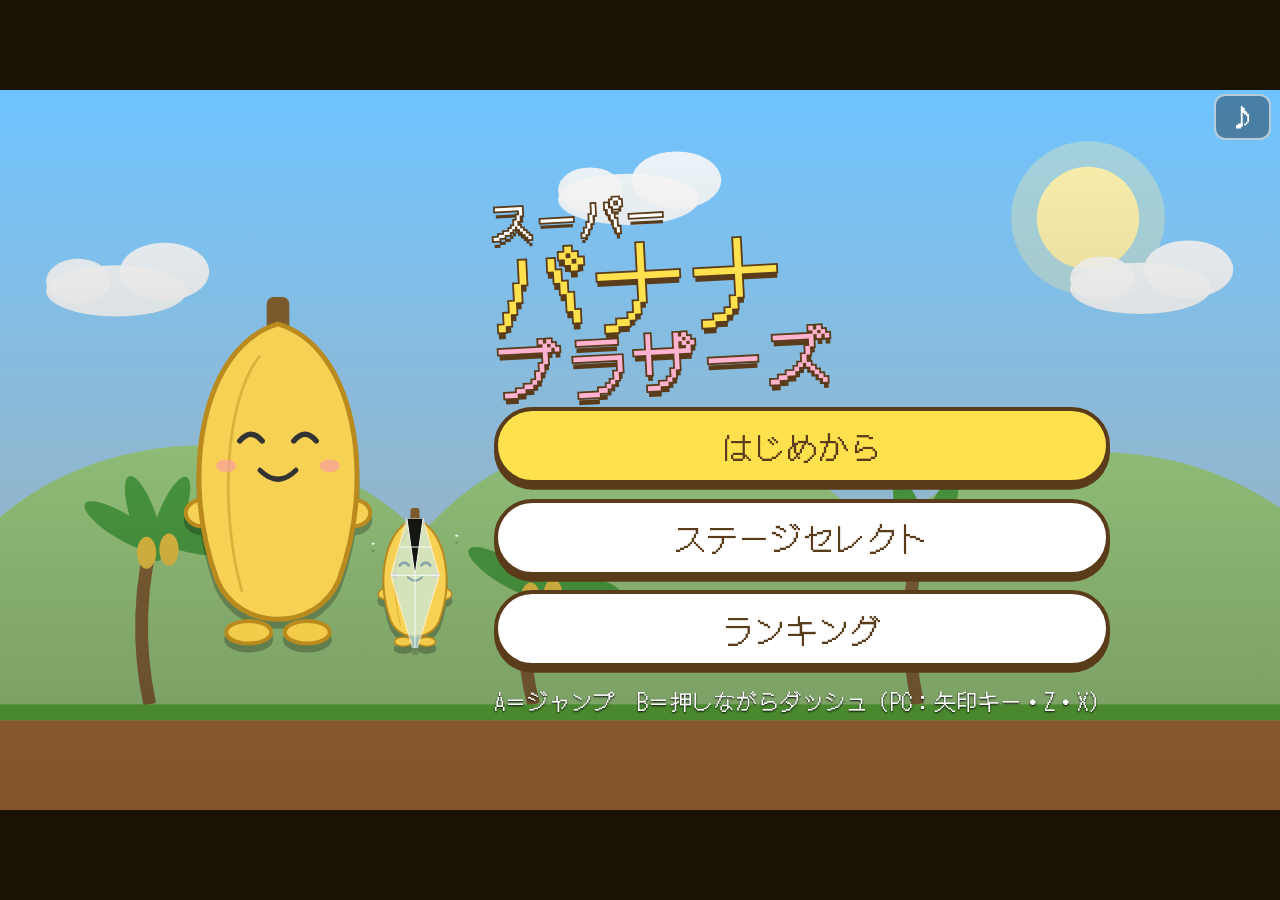
==== banabura/index.html @ cef36bf9 "スーパーバナナブラザーズ v0.1 を追加" ====
<!doctype html>
<html lang="ja">
<head>
<meta charset="utf-8">
<meta name="viewport" content="width=device-width, initial-scale=1, maximum-scale=1, user-scalable=no, viewport-fit=cover">
<meta name="apple-mobile-web-app-capable" content="yes">
<meta name="mobile-web-app-capable" content="yes">
<meta name="apple-mobile-web-app-status-bar-style" content="black-translucent">
<meta name="apple-mobile-web-app-title" content="バナブラ">
<meta name="theme-color" content="#1B1206">
<meta name="robots" content="noindex, nofollow">
<title>スーパーバナナブラザーズ</title>
<link rel="manifest" href="manifest.webmanifest">
<link rel="apple-touch-icon" href="icons/icon-180.png">
<link rel="icon" href="icons/icon-180.png">
<link rel="preconnect" href="https://fonts.googleapis.com">
<link rel="preconnect" href="https://fonts.gstatic.com" crossorigin>
<link href="https://fonts.googleapis.com/css2?family=DotGothic16&display=swap" rel="stylesheet">
<link rel="stylesheet" href="css/style.css">
</head>
<body data-scene="scrTitle">
<div id="stage">
  <canvas id="cv"></canvas>

  <div id="topbtns">
    <button id="btnSound" aria-label="音のオンオフ">♪</button>
    <button id="btnPause" aria-label="ポーズ">II</button>
  </div>

  <!-- タイトル -->
  <section id="scrTitle" class="screen">
    <div class="title-wrap">
      <div class="charas"><img id="titleChara" alt=""><img id="titleDia" class="dia" alt=""></div>
      <div>
        <h1 class="logo"><span class="s1">スーパー</span><span class="s2">バナナ</span><span class="s3">ブラザーズ</span></h1>
        <div class="menu">
          <button id="btnStart" class="btn primary">はじめから</button>
          <button id="btnSelect" class="btn">ステージセレクト</button>
          <button id="btnRanking" class="btn">ランキング</button>
        </div>
        <p class="hint">A＝ジャンプ　B＝押しながらダッシュ<span class="pc">（PC：矢印キー・Z・X）</span></p>
      </div>
    </div>
  </section>

  <!-- ステージセレクト -->
  <section id="scrSelect" class="screen">
    <div class="panel">
      <h2>ステージセレクト</h2>
      <div id="selectList" class="stagelist"></div>
      <p class="note">ここからの記録は練習扱い（ランキングには「はじめから」の合計だけが載ります）</p>
      <div class="row"><button id="btnSelectBack" class="btn">もどる</button></div>
    </div>
  </section>

  <!-- ステージ開始 -->
  <section id="scrIntro" class="screen intro">
    <p id="introMode" class="mode"></p>
    <p id="introStage" class="big"></p>
    <p id="introName" class="name"></p>
    <p id="introInfo" class="info"></p>
    <p class="lives"><img src="icons/icon-180.png" alt=""><span id="introLives"></span></p>
    <p class="tap">タップでスタート</p>
  </section>

  <!-- 満足度 -->
  <section id="scrResult" class="screen">
    <div class="panel result">
      <p id="resStage" class="sub"></p>
      <h2>満足度</h2>
      <ul id="resItems" class="items"></ul>
      <p class="total"><span id="resTotal">0</span><small>点</small></p>
      <p id="resRank" class="rankname"></p>
      <p id="resMsg" class="msg"></p>
      <div id="resBtns" class="row"></div>
    </div>
  </section>

  <!-- 名前入力 -->
  <section id="scrName" class="screen">
    <div class="panel">
      <h2>全ステージクリア！おつかれさま</h2>
      <ul id="nameScores" class="items"></ul>
      <p class="total">合計 <span id="nameTotal">0</span><small>点</small></p>
      <label class="namebox">名前<input id="nameInput" maxlength="8" placeholder="なまえ" autocomplete="off" enterkeyhint="done"></label>
      <div class="row"><button id="btnNameOk" class="btn primary">記録する</button></div>
    </div>
  </section>

  <!-- ランキング -->
  <section id="scrRanking" class="screen">
    <div class="panel wide">
      <h2>ランキング <span id="rankNew" class="newrec">NEW RECORD!</span></h2>
      <div id="rankMine" class="minebox"></div>
      <div id="rankTable"></div>
      <div class="row">
        <button id="btnRankAgain" class="btn primary">もう一度あそぶ</button>
        <button id="btnRankTitle" class="btn">タイトルへ</button>
        <button id="btnRankClear" class="btn small danger">記録を消す</button>
      </div>
    </div>
  </section>

  <!-- ゲームオーバー -->
  <section id="scrOver" class="screen">
    <div class="panel">
      <h2 class="over">GAME OVER</h2>
      <p class="msg">バナナがしおれてしまった…</p>
      <div class="row">
        <button id="btnOverRetry" class="btn primary">この面からやり直す</button>
        <button id="btnOverTitle" class="btn">タイトルへ</button>
      </div>
    </div>
  </section>

  <!-- ポーズ -->
  <section id="scrPause" class="screen">
    <div class="panel">
      <h2>ポーズ</h2>
      <div class="menu">
        <button id="btnResume" class="btn primary">つづける</button>
        <button id="btnRestart" class="btn">この面を最初から</button>
        <button id="btnPauseTitle" class="btn">タイトルへ</button>
      </div>
    </div>
  </section>
</div>

<!-- 画面内の操作ボタン -->
<div id="controls">
  <div id="pad"><span class="l">◀</span><span class="r">▶</span></div>
  <div id="ab"><div id="btnB" class="pbtn">B</div><div id="btnA" class="pbtn">A</div></div>
</div>

<div id="rotate"><div><div class="phone"></div><p>スマホを横向きにしてね</p></div></div>

<script src="js/config.js"></script>
<script src="js/chara.js"></script>
<script src="js/audio.js"></script>
<script src="js/input.js"></script>
<script src="js/stages.js"></script>
<script src="js/game.js"></script>
<script src="js/render.js"></script>
<script src="js/ui.js"></script>
<script src="js/main.js"></script>
</body>
</html>
---- banabura/css/style.css ----
:root {
  --u: 4px;             /* ゲーム画面の高さの 1%（JS で更新） */
  --banana: #FFE14D;
  --banana-d: #E8B81E;
  --brown: #5A3B1A;
  --ink: #3B2A12;
  --pink: #FF6FAE;
  --cream: #FFF8E1;
  --font: "DotGothic16", "Hiragino Maru Gothic ProN", sans-serif;
}
* { box-sizing: border-box; -webkit-tap-highlight-color: transparent; }
html, body { margin: 0; height: 100%; background: #1B1206; overflow: hidden; }
body {
  font-family: var(--font); color: var(--ink);
  display: flex; align-items: center; justify-content: center;
  -webkit-user-select: none; user-select: none; -webkit-touch-callout: none;
  touch-action: none; overscroll-behavior: none;
}
#stage { position: relative; width: 100vw; height: 56.25vw; overflow: hidden; background: #000; }
#cv { position: absolute; inset: 0; width: 100%; height: 100%; display: block; }

button { font-family: var(--font); cursor: pointer; }

/* ---------- 右上のボタン ---------- */
#topbtns { position: absolute; top: calc(var(--u) * 0.6); right: calc(var(--u) * 1.2); display: none; gap: calc(var(--u) * 1.2); z-index: 5; }
body[data-scene="play"] #topbtns, body[data-scene="scrTitle"] #topbtns { display: flex; }
body[data-scene="scrTitle"] #btnPause { display: none; }
#topbtns button {
  width: calc(var(--u) * 8); height: calc(var(--u) * 6.4); border-radius: calc(var(--u) * 1.6);
  border: 2px solid rgba(255,255,255,.6); background: rgba(0,0,0,.35); color: #fff;
  font-size: calc(var(--u) * 3.6); line-height: 1; padding: 0;
}
#topbtns button.off { color: #FF8A8A; }

/* ---------- 画面（タイトルなど） ---------- */
.screen {
  position: absolute; inset: 0; display: none; z-index: 4;
  align-items: center; justify-content: center;
  background: radial-gradient(ellipse at center, rgba(27,18,6,.35), rgba(27,18,6,.7));
  padding: calc(var(--u) * 3);
  overflow-y: auto; touch-action: pan-y;
}
.screen.show { display: flex; }
.panel {
  background: var(--cream); border: calc(var(--u) * 0.8) solid var(--brown); border-radius: calc(var(--u) * 3);
  box-shadow: 0 calc(var(--u) * 1.2) 0 rgba(0,0,0,.35);
  padding: calc(var(--u) * 3) calc(var(--u) * 5); min-width: 46%; max-width: 92%; max-height: 100%; overflow-y: auto;
  text-align: center; margin: auto;
}
.panel.wide { width: 92%; }
h2 { margin: 0 0 calc(var(--u) * 2); font-size: calc(var(--u) * 6); font-weight: 400; color: var(--brown); }
.row { display: flex; gap: calc(var(--u) * 2); justify-content: center; flex-wrap: wrap; margin-top: calc(var(--u) * 2.5); }
.menu { display: flex; flex-direction: column; gap: calc(var(--u) * 2); align-items: stretch; }
.btn {
  font-size: calc(var(--u) * 4.4); padding: calc(var(--u) * 1.6) calc(var(--u) * 4);
  border-radius: 999px; border: calc(var(--u) * 0.6) solid var(--brown);
  background: #fff; color: var(--brown); box-shadow: 0 calc(var(--u) * 0.8) 0 var(--brown);
  transition: transform .06s;
}
.btn:active { transform: translateY(calc(var(--u) * 0.6)); box-shadow: 0 calc(var(--u) * 0.2) 0 var(--brown); }
.btn.primary { background: var(--banana); }
.btn.small { font-size: calc(var(--u) * 3); padding: calc(var(--u) * 1) calc(var(--u) * 2.4); }
.btn.danger { color: #B3261E; border-color: #B3261E; box-shadow: 0 calc(var(--u) * 0.6) 0 #B3261E; }
.note { font-size: calc(var(--u) * 2.8); color: #8A7350; margin: calc(var(--u) * 2) 0 0; }

/* タイトル */
#scrTitle { background: linear-gradient(rgba(27,18,6,0), rgba(27,18,6,.35)); }
.title-wrap { display: flex; align-items: center; gap: calc(var(--u) * 5); }
.charas { position: relative; width: calc(var(--u) * 40); height: calc(var(--u) * 55); }
.charas img { position: absolute; left: 0; bottom: 0; height: 100%; animation: hop 1.2s ease-in-out infinite; filter: drop-shadow(0 calc(var(--u)) 0 rgba(0,0,0,.25)); }
.charas img.dia { height: 40%; left: auto; right: 0; animation-delay: .3s; }
@keyframes hop { 0%, 100% { transform: translateY(0); } 50% { transform: translateY(calc(var(--u) * -3)); } }
.logo { margin: 0 0 calc(var(--u) * 3); line-height: 1; transform: rotate(-3deg); }
.logo span { display: block; color: var(--banana); font-weight: 400; -webkit-text-stroke: calc(var(--u) * 0.5) var(--brown); paint-order: stroke fill; text-shadow: 0 calc(var(--u) * 0.9) 0 var(--brown); letter-spacing: .04em; }
.logo .s1 { font-size: calc(var(--u) * 6); color: #fff; }
.logo .s2 { font-size: calc(var(--u) * 13); }
.logo .s3 { font-size: calc(var(--u) * 9); color: #FFB3D1; }
.hint { color: #fff; font-size: calc(var(--u) * 3); margin: calc(var(--u) * 2.5) 0 0; text-shadow: 0 1px 2px #000; }
.hint .pc { display: none; }
@media (pointer: fine) { .hint .pc { display: inline; } }

/* ステージセレクト */
.stagelist { display: flex; gap: calc(var(--u) * 2.5); }
.stagecard {
  flex: 1; display: flex; flex-direction: column; align-items: center; gap: calc(var(--u) * 0.8);
  background: #fff; border: calc(var(--u) * 0.6) solid var(--brown); border-radius: calc(var(--u) * 2.4);
  padding: calc(var(--u) * 2) calc(var(--u) * 2.4); color: var(--brown); box-shadow: 0 calc(var(--u) * 0.8) 0 var(--brown);
}
.stagecard .num { width: calc(var(--u) * 8); height: calc(var(--u) * 8); border-radius: 50%; background: var(--banana); display: grid; place-items: center; font-size: calc(var(--u) * 5); border: calc(var(--u) * 0.5) solid var(--brown); }
.stagecard b { font-size: calc(var(--u) * 5); font-weight: 400; }
.stagecard small { font-size: calc(var(--u) * 2.6); }
.stagecard em { font-style: normal; font-size: calc(var(--u) * 2.8); color: #B0731B; }
.stagecard.locked { opacity: .45; }

/* ステージ開始 */
.intro { flex-direction: column; background: #120C04; color: #fff; gap: calc(var(--u) * 1.5); }
.intro p { margin: 0; }
.intro .mode { font-size: calc(var(--u) * 3); color: #FFB3D1; min-height: 1em; }
.intro .big { font-size: calc(var(--u) * 10); color: var(--banana); }
.intro .name { font-size: calc(var(--u) * 7); }
.intro .info { font-size: calc(var(--u) * 3.4); color: #E8D9B8; }
.intro .lives { display: flex; align-items: center; gap: calc(var(--u) * 1.5); font-size: calc(var(--u) * 5); }
.intro .lives img { width: calc(var(--u) * 7); height: calc(var(--u) * 7); }
.intro .tap { font-size: calc(var(--u) * 2.8); color: #9C8B6A; animation: blink 1s steps(2) infinite; }
@keyframes blink { 50% { opacity: 0; } }

/* 満足度 */
.result .sub { margin: 0; font-size: calc(var(--u) * 3); color: #8A7350; }
.result h2 { margin-bottom: calc(var(--u) * 1); }
.items { list-style: none; padding: 0; margin: 0 auto; max-width: calc(var(--u) * 80); font-size: calc(var(--u) * 3.4); }
.items li { display: flex; justify-content: space-between; border-bottom: 1px dashed #D9C79E; padding: calc(var(--u) * 0.5) 0; }
.items b { font-weight: 400; color: #2E7D32; }
.items b.minus { color: #C62828; }
.total { margin: calc(var(--u) * 1.5) 0 0; font-size: calc(var(--u) * 5); color: var(--brown); }
.total span { font-size: calc(var(--u) * 12); color: #E65100; line-height: 1; }
.total small { font-size: calc(var(--u) * 4); }
.rankname { margin: 0; font-size: calc(var(--u) * 6); }
.rankname.ok { color: var(--pink); }
.rankname.ng { color: #8A7350; }
.msg { margin: calc(var(--u) * 1) 0 0; font-size: calc(var(--u) * 3.4); }
.tag { display: inline-block; margin-left: calc(var(--u) * 1.5); background: var(--pink); color: #fff; border-radius: 999px; padding: 0 calc(var(--u) * 1.5); font-size: calc(var(--u) * 2.8); }

/* 名前入力 */
.namebox { display: flex; align-items: center; justify-content: center; gap: calc(var(--u) * 2); margin-top: calc(var(--u) * 2); font-size: calc(var(--u) * 4); }
.namebox input {
  font-family: var(--font); font-size: max(16px, calc(var(--u) * 4.4)); width: calc(var(--u) * 40);
  padding: calc(var(--u) * 1) calc(var(--u) * 2); border-radius: calc(var(--u) * 1.6); border: calc(var(--u) * 0.6) solid var(--brown);
  -webkit-user-select: text; user-select: text; touch-action: manipulation;
}

/* ランキング */
.newrec { display: inline-block; color: #fff; background: var(--pink); font-size: calc(var(--u) * 3.6); padding: 0 calc(var(--u) * 2); border-radius: 999px; animation: pulse .8s ease-in-out infinite; vertical-align: middle; }
@keyframes pulse { 50% { transform: scale(1.12); } }
.minebox { font-size: calc(var(--u) * 3.2); margin-bottom: calc(var(--u) * 1.5); }
.minebox p { margin: calc(var(--u) * 0.4) 0; }
.minebox .mine { font-size: calc(var(--u) * 4); }
.minebox .big { font-size: calc(var(--u) * 7); color: #E65100; font-weight: 400; }
table.rank { width: 100%; border-collapse: collapse; font-size: calc(var(--u) * 3.2); }
table.rank th { font-weight: 400; color: #8A7350; border-bottom: 2px solid var(--brown); padding: calc(var(--u) * 0.6); }
table.rank td { padding: calc(var(--u) * 0.6); border-bottom: 1px dashed #D9C79E; }
table.rank b { font-weight: 400; font-size: 1.3em; color: #E65100; }
table.rank tr.top1 td:first-child { color: #D4A017; }
table.rank tr.me td { background: #FFE9F3; }
table.rank .sc { color: #8A7350; font-size: .85em; }
.empty { font-size: calc(var(--u) * 3.4); color: #8A7350; }
.over { font-size: calc(var(--u) * 9); color: #B3261E; }

/* ---------- 操作ボタン（スマホ） ---------- */
#controls { display: none; }
@media (pointer: coarse) {
  body[data-scene="play"] #controls { display: block; }
}
#controls { position: fixed; inset: 0; pointer-events: none; z-index: 6; }
#pad, #ab { pointer-events: auto; position: absolute; bottom: max(3vmin, env(safe-area-inset-bottom)); touch-action: none; }
#pad {
  left: max(3vmin, env(safe-area-inset-left)); width: 36vmin; height: 20vmin;
  border-radius: 10vmin; background: rgba(255,255,255,.16); border: 2px solid rgba(255,255,255,.35);
  display: flex; justify-content: space-between; align-items: center; padding: 0 5vmin;
  color: rgba(255,255,255,.75); font-size: 7vmin;
}
#pad.on-left .l, #pad.on-right .r { color: var(--banana); transform: scale(1.15); }
#ab { right: max(3vmin, env(safe-area-inset-right)); width: 42vmin; height: 30vmin; }
.pbtn {
  position: absolute; width: 18vmin; height: 18vmin; border-radius: 50%;
  display: grid; place-items: center; font-size: 7vmin; color: #fff;
  border: 2px solid rgba(255,255,255,.45); text-shadow: 0 1px 2px rgba(0,0,0,.5);
}
#btnA { right: 0; top: 0; background: rgba(255,111,174,.42); }
#btnB { left: 0; bottom: 0; background: rgba(255,225,77,.38); }
.pbtn.on { transform: scale(.92); filter: brightness(1.4); }

/* ---------- 縦向きのとき ---------- */
#rotate { display: none; position: fixed; inset: 0; z-index: 20; background: #1B1206; color: var(--banana); align-items: center; justify-content: center; text-align: center; font-size: 20px; }
#rotate .phone { width: 40px; height: 70px; border: 4px solid var(--banana); border-radius: 8px; margin: 0 auto 16px; animation: turn 1.6s ease-in-out infinite; }
@keyframes turn { 0%, 30% { transform: rotate(0); } 60%, 100% { transform: rotate(-90deg); } }
@media (orientation: portrait) and (pointer: coarse) { #rotate { display: flex; } }
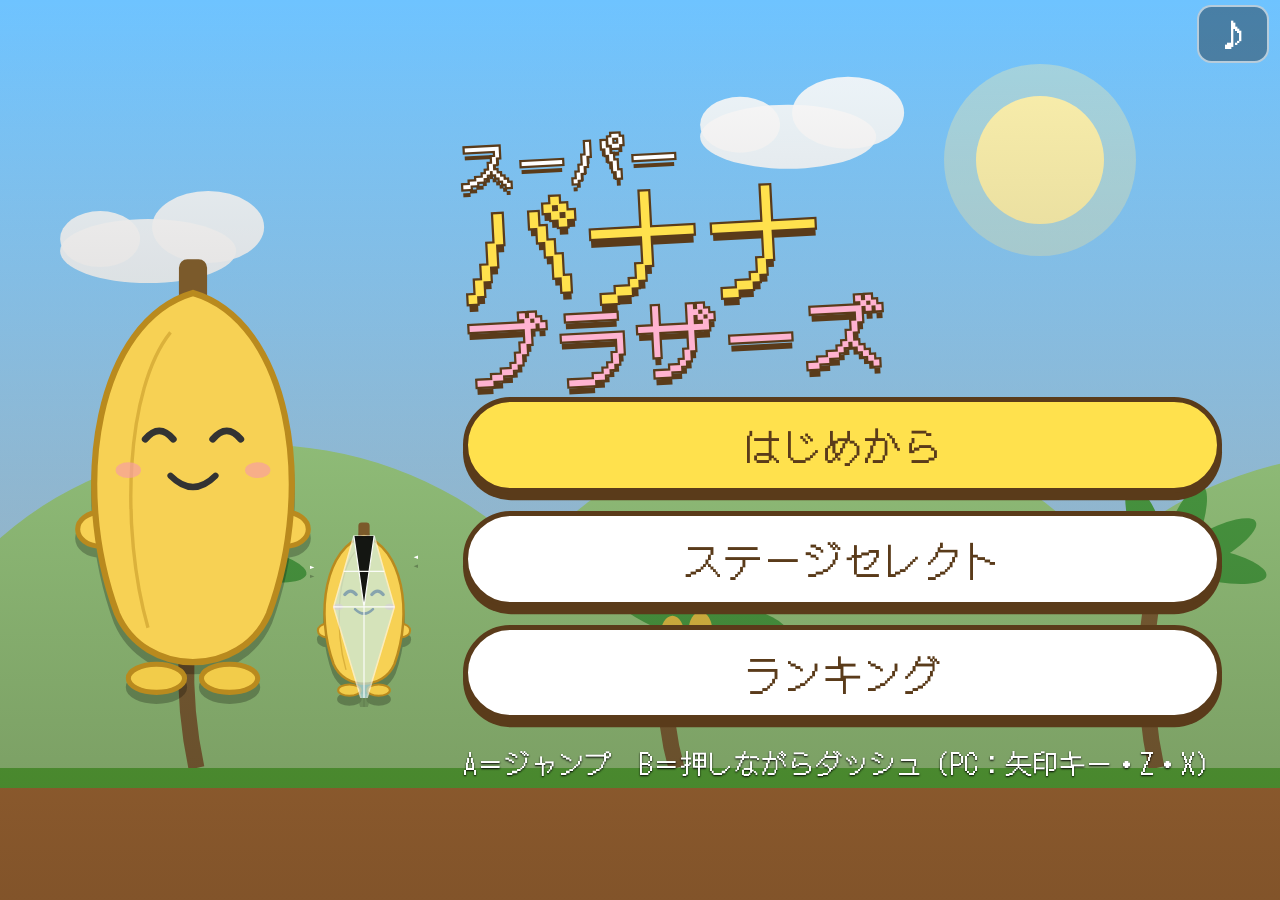
==== commit 760aeadc: "バナブラ v0.2 画面拡大の防止・全画面表示" ====
--- a/banabura/index.html
+++ b/banabura/index.html
@@ -38,6 +38,7 @@
           <button id="btnSelect" class="btn">ステージセレクト</button>
           <button id="btnRanking" class="btn">ランキング</button>
         </div>
+        <p id="a2hs" class="a2hs" style="display:none">共有ボタン →「ホーム画面に追加」で開くと全画面で遊べます</p>
         <p class="hint">A＝ジャンプ　B＝押しながらダッシュ<span class="pc">（PC：矢印キー・Z・X）</span></p>
       </div>
     </div>
@@ -132,6 +133,7 @@
   <div id="ab"><div id="btnB" class="pbtn">B</div><div id="btnA" class="pbtn">A</div></div>
 </div>
 
+<div id="safe" aria-hidden="true"></div>
 <div id="rotate"><div><div class="phone"></div><p>スマホを横向きにしてね</p></div></div>
 
 <script src="js/config.js"></script>
--- a/banabura/css/style.css
+++ b/banabura/css/style.css
@@ -9,7 +9,11 @@
   --font: "DotGothic16", "Hiragino Maru Gothic ProN", sans-serif;
 }
 * { box-sizing: border-box; -webkit-tap-highlight-color: transparent; }
-html, body { margin: 0; height: 100%; background: #1B1206; overflow: hidden; }
+html, body { margin: 0; height: 100%; background: #1B1206; overflow: hidden; -webkit-text-size-adjust: 100%; }
+html { touch-action: none; }
+body { position: fixed; inset: 0; }
+#safe { position: fixed; visibility: hidden; pointer-events: none; padding-left: env(safe-area-inset-left); padding-right: env(safe-area-inset-right); }
+button, .btn, .stagecard, #topbtns button { touch-action: manipulation; }
 body {
   font-family: var(--font); color: var(--ink);
   display: flex; align-items: center; justify-content: center;
@@ -22,7 +26,7 @@
 button { font-family: var(--font); cursor: pointer; }
 
 /* ---------- 右上のボタン ---------- */
-#topbtns { position: absolute; top: calc(var(--u) * 0.6); right: calc(var(--u) * 1.2); display: none; gap: calc(var(--u) * 1.2); z-index: 5; }
+#topbtns { position: absolute; top: calc(var(--u) * 0.6); right: max(calc(var(--u) * 1.2), env(safe-area-inset-right)); display: none; gap: calc(var(--u) * 1.2); z-index: 5; }
 body[data-scene="play"] #topbtns, body[data-scene="scrTitle"] #topbtns { display: flex; }
 body[data-scene="scrTitle"] #btnPause { display: none; }
 #topbtns button {
@@ -37,7 +41,7 @@
   position: absolute; inset: 0; display: none; z-index: 4;
   align-items: center; justify-content: center;
   background: radial-gradient(ellipse at center, rgba(27,18,6,.35), rgba(27,18,6,.7));
-  padding: calc(var(--u) * 3);
+  padding: calc(var(--u) * 3) max(calc(var(--u) * 3), env(safe-area-inset-right)) calc(var(--u) * 3) max(calc(var(--u) * 3), env(safe-area-inset-left));
   overflow-y: auto; touch-action: pan-y;
 }
 .screen.show { display: flex; }
@@ -77,6 +81,7 @@
 .logo .s3 { font-size: calc(var(--u) * 9); color: #FFB3D1; }
 .hint { color: #fff; font-size: calc(var(--u) * 3); margin: calc(var(--u) * 2.5) 0 0; text-shadow: 0 1px 2px #000; }
 .hint .pc { display: none; }
+.a2hs { display: inline-block; margin: calc(var(--u) * 2) 0 0; background: rgba(0,0,0,.45); color: #FFE14D; font-size: calc(var(--u) * 2.8); padding: calc(var(--u) * 0.6) calc(var(--u) * 2); border-radius: 999px; }
 @media (pointer: fine) { .hint .pc { display: inline; } }
 
 /* ステージセレクト */
